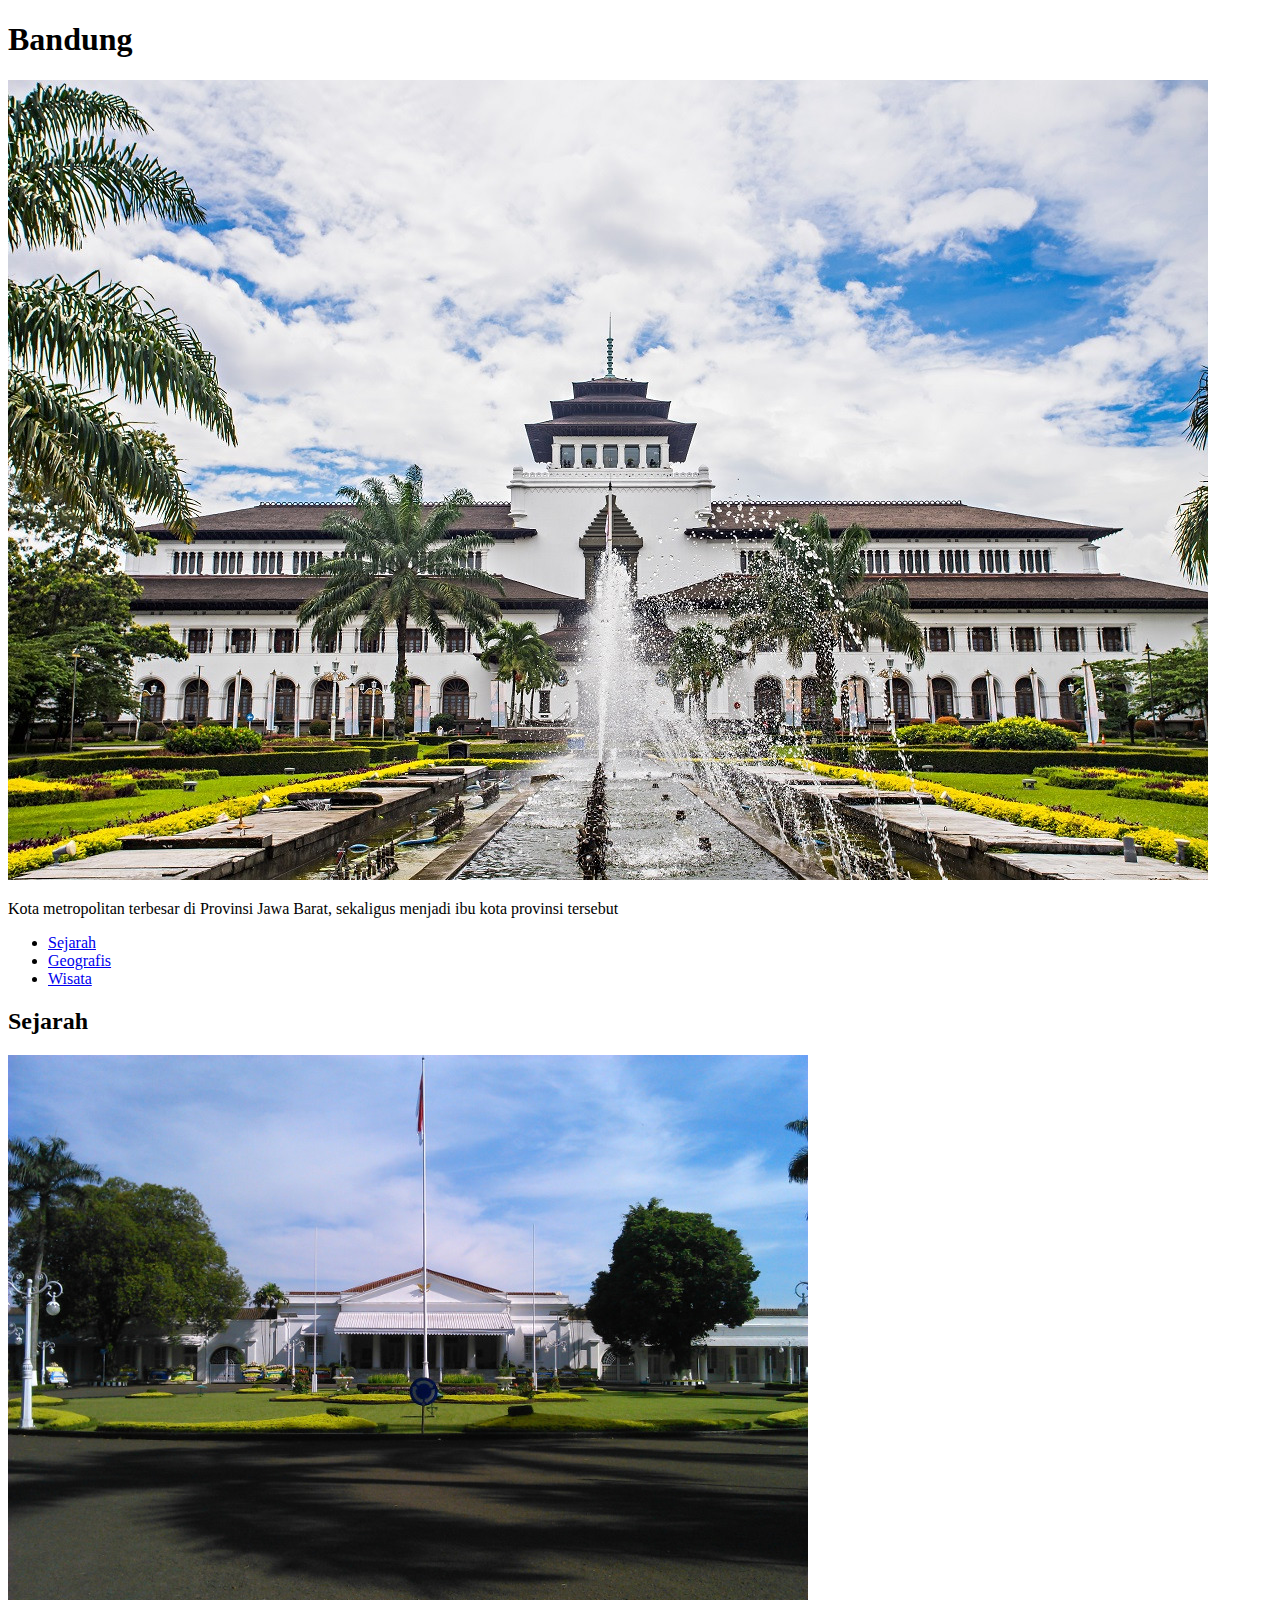
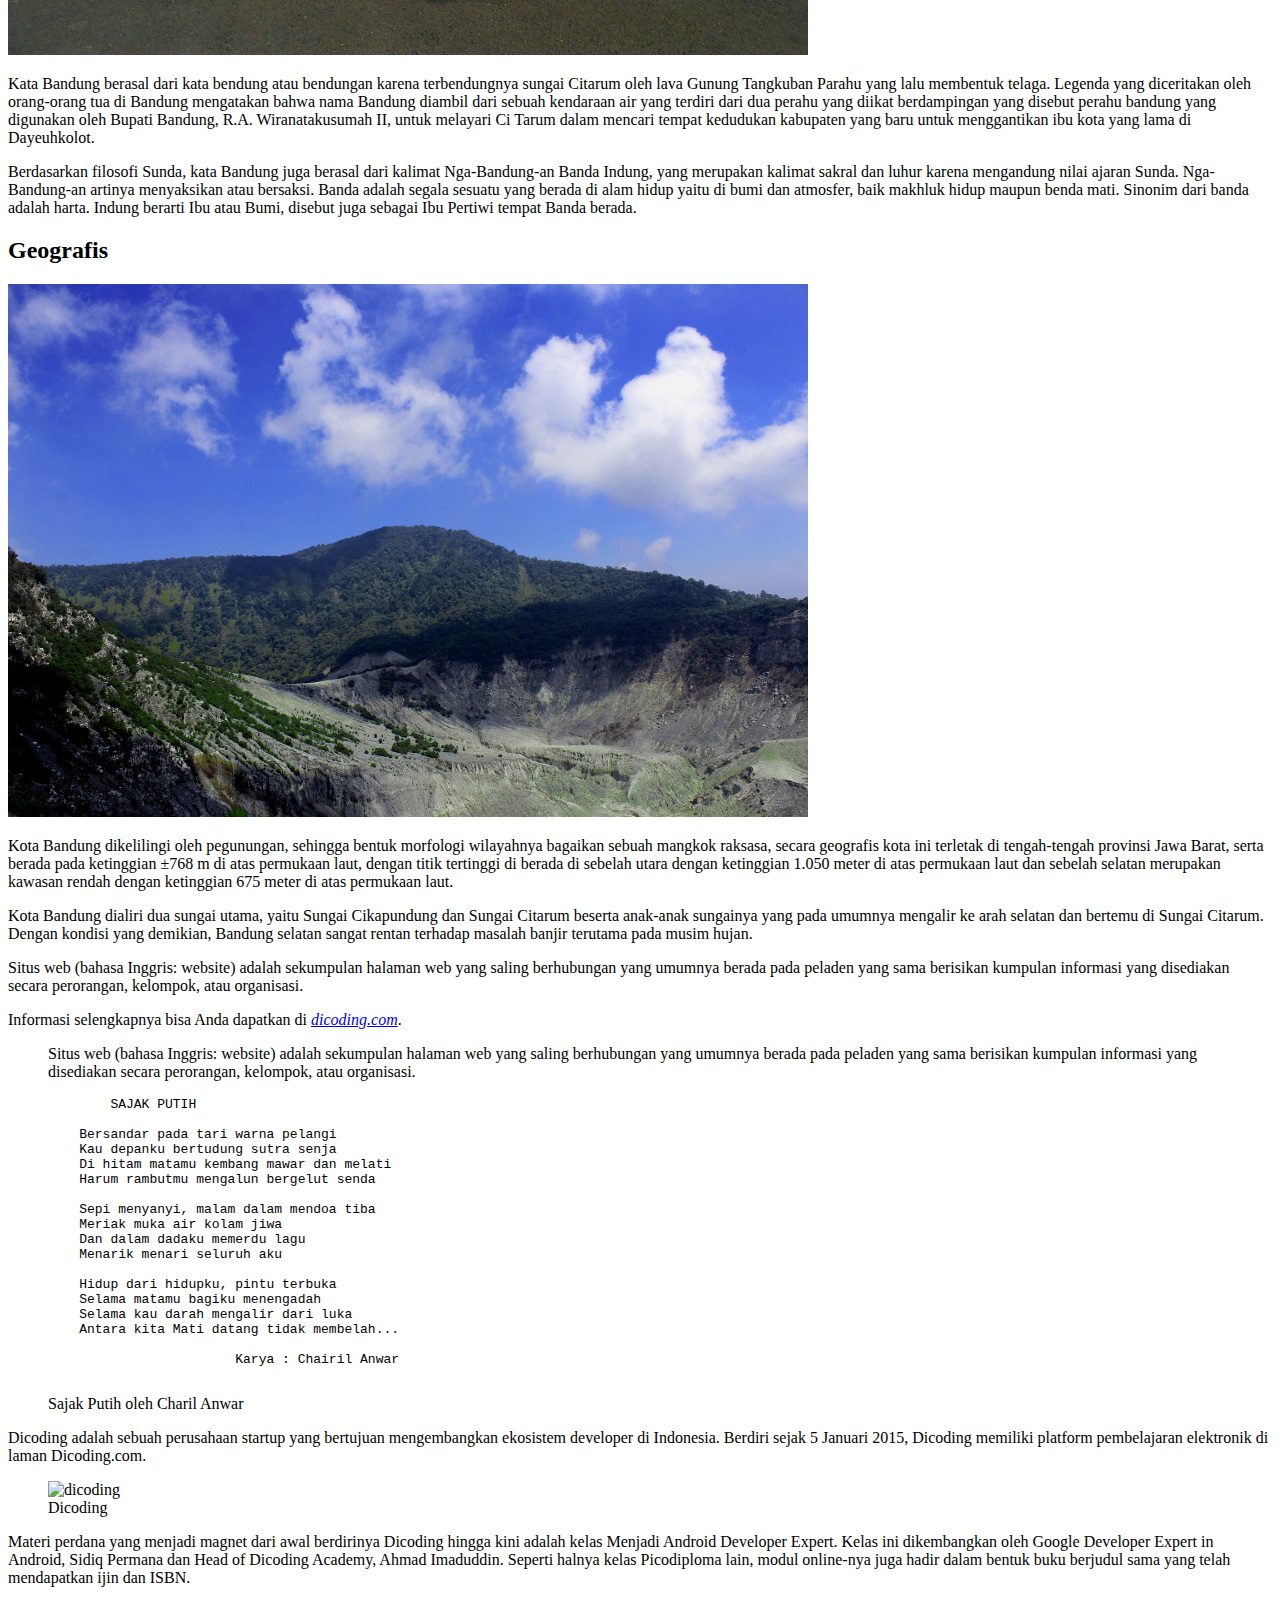
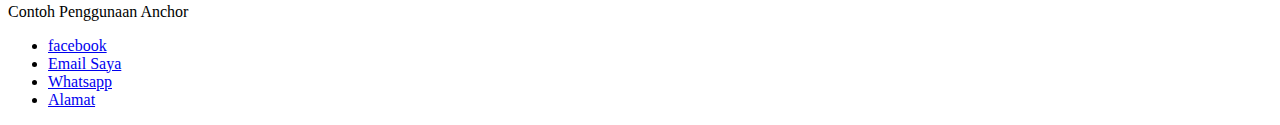
==== index.html @ b92b29f2 "#1 | Rizal Syaepulloh | Add Navbar" ====
<!DOCTYPE html>
<html lang="en">
<head>
    <meta charset="UTF-8">
    <meta http-equiv="X-UA-Compatible" content="IE=edge">
    <meta name="viewport" content="width=device-width, initial-scale=1.0">
    <title>Document</title>
</head>
<body>
    <h1>Bandung</h1>
    <img src="assets/image/gedung-sate.jpg" alt="Gedung Sate">
    <p>Kota metropolitan terbesar di Provinsi Jawa Barat, sekaligus menjadi ibu kota provinsi tersebut</p>
    <ul>
        <li><a href="#sejarah">Sejarah</a></li>
        <li><a href="#geografis">Geografis</a></li>
        <li><a href="#wisata">Wisata</a></li>
    </ul>
    <h2 id="sejarah">Sejarah</h2>
    <img src="assets/image/history.jpg" alt="History">
    <p>Kata Bandung berasal dari kata bendung atau bendungan karena terbendungnya sungai Citarum oleh lava Gunung Tangkuban Parahu yang lalu membentuk telaga. Legenda yang diceritakan oleh orang-orang tua di Bandung mengatakan bahwa nama Bandung diambil dari sebuah kendaraan air yang terdiri dari dua perahu yang diikat berdampingan yang disebut perahu bandung yang digunakan oleh Bupati Bandung, R.A. Wiranatakusumah II, untuk melayari Ci Tarum dalam mencari tempat kedudukan kabupaten yang baru untuk menggantikan ibu kota yang lama di Dayeuhkolot.</p>
    <p>Berdasarkan filosofi Sunda, kata Bandung juga berasal dari kalimat Nga-Bandung-an Banda Indung, yang merupakan kalimat sakral dan luhur karena mengandung nilai ajaran Sunda. Nga-Bandung-an artinya menyaksikan atau bersaksi. Banda adalah segala sesuatu yang berada di alam hidup yaitu di bumi dan atmosfer, baik makhluk hidup maupun benda mati. Sinonim dari banda adalah harta. Indung berarti Ibu atau Bumi, disebut juga sebagai Ibu Pertiwi tempat Banda berada.</p>
    
    <h2 id="geografis">Geografis</h2>
    <img src="assets/image/geografis.jpg" alt="Geografis">
    <p>Kota Bandung dikelilingi oleh pegunungan, sehingga bentuk morfologi wilayahnya bagaikan sebuah mangkok raksasa, secara geografis kota ini terletak di tengah-tengah provinsi Jawa Barat, serta berada pada ketinggian ±768 m di atas permukaan laut, dengan titik tertinggi di berada di sebelah utara dengan ketinggian 1.050 meter di atas permukaan laut dan sebelah selatan merupakan kawasan rendah dengan ketinggian 675 meter di atas permukaan laut.</p>
    <p>Kota Bandung dialiri dua sungai utama, yaitu Sungai Cikapundung dan Sungai Citarum beserta anak-anak sungainya yang pada umumnya mengalir ke arah selatan dan bertemu di Sungai Citarum. Dengan kondisi yang demikian, Bandung selatan sangat rentan terhadap masalah banjir terutama pada musim hujan.</p>

    <!--Teks Terformat
    Long Quotations-->
    <p>Situs web (bahasa Inggris: website) adalah sekumpulan halaman web yang saling berhubungan yang umumnya berada pada peladen yang sama berisikan kumpulan informasi yang disediakan secara perorangan, kelompok, atau organisasi.</p>
    
    <p>Informasi selengkapnya bisa Anda dapatkan di <cite><a href="https://dicoding.com">dicoding.com</a></cite>.</p>

    <blockquote cite="https://id.wikipedia.org/wiki/Situs_web">
        <p>Situs web (bahasa Inggris: website) adalah sekumpulan halaman web yang saling berhubungan yang umumnya   berada pada peladen yang sama berisikan kumpulan informasi yang disediakan secara perorangan, kelompok, atau organisasi.</p>
    </blockquote>

    <!--Preformatted Text-->
    <figure>
    <pre>
        SAJAK PUTIH
 
    Bersandar pada tari warna pelangi
    Kau depanku bertudung sutra senja
    Di hitam matamu kembang mawar dan melati
    Harum rambutmu mengalun bergelut senda
 
    Sepi menyanyi, malam dalam mendoa tiba
    Meriak muka air kolam jiwa
    Dan dalam dadaku memerdu lagu
    Menarik menari seluruh aku
    
    Hidup dari hidupku, pintu terbuka
    Selama matamu bagiku menengadah
    Selama kau darah mengalir dari luka
    Antara kita Mati datang tidak membelah...
 
                        Karya : Chairil Anwar
    </pre>
    <figcaption>Sajak Putih oleh Charil Anwar</figcaption>
    </figure>

    <!--Figure-->
    <p>Dicoding adalah sebuah perusahaan startup yang bertujuan mengembangkan ekosistem developer di Indonesia.
        Berdiri sejak 5 Januari 2015, Dicoding memiliki platform pembelajaran elektronik di laman Dicoding.com.
    </p>

    <figure>
        <img src="https://i.imgur.com/cs2BJzw.jpg" alt="dicoding" width="200px">
        <figcaption>Dicoding</figcaption>
    </figure>

    <p>Materi perdana yang menjadi magnet dari awal berdirinya Dicoding hingga kini adalah kelas Menjadi Android Developer
        Expert. Kelas ini dikembangkan oleh Google Developer Expert in Android, Sidiq Permana dan Head of Dicoding Academy,
        Ahmad Imaduddin. Seperti halnya kelas Picodiploma lain, modul online-nya juga hadir dalam bentuk buku berjudul sama
        yang telah mendapatkan ijin dan ISBN.
    </p>

    <p>Contoh Penggunaan Anchor</p>
    <ul>
        <li><a href="https://www.facebook.com/">facebook</a></li>
        <li><a href="rizallexy21@gmail.com">Email Saya</a></li>
        <li><a href="Wa:+6281904377804">Whatsapp</a></li>
        <li><a href="#address">Alamat</a></li>
    </ul>

</body>
</html>
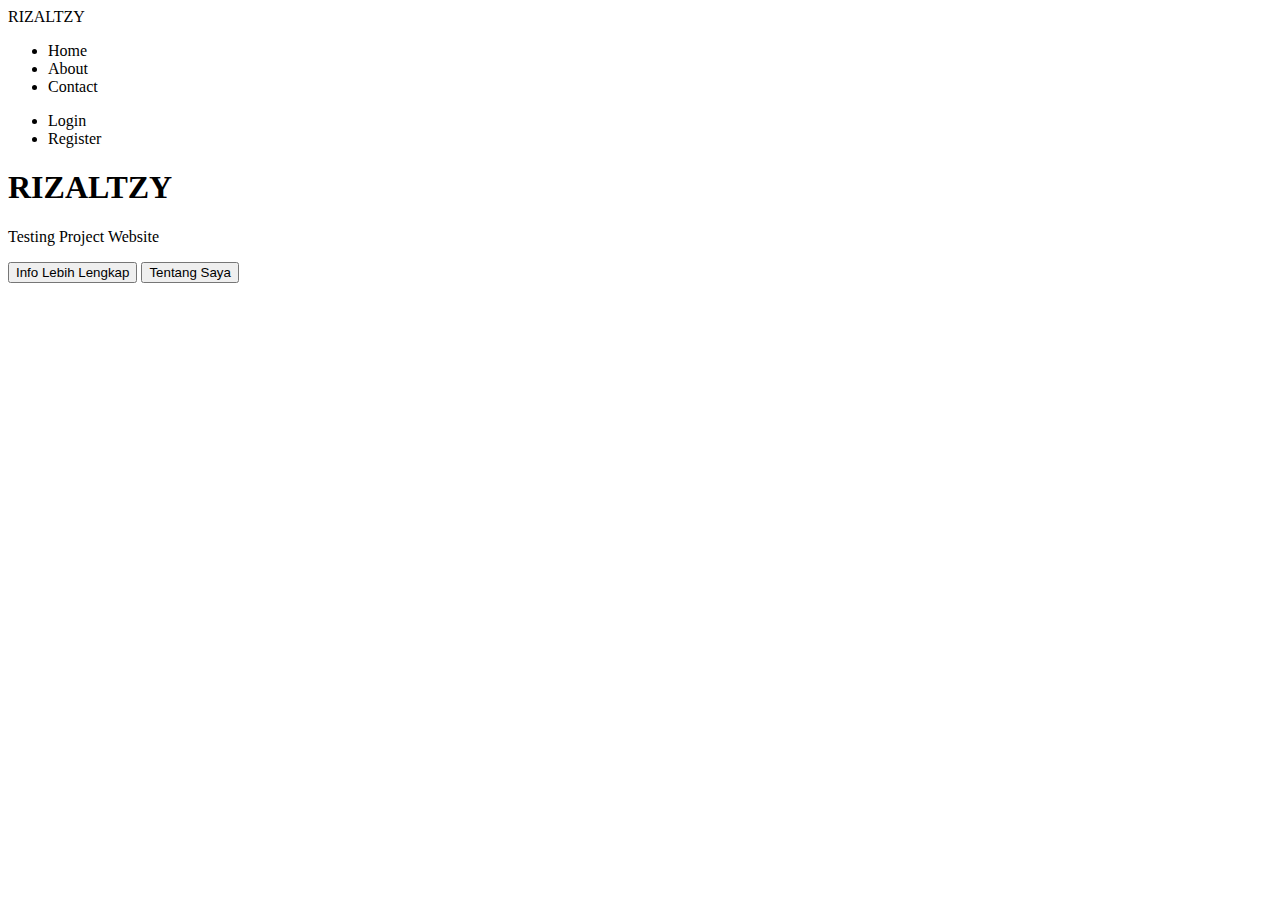
==== commit aa6144c3: "#2 | Maulana Sodiqin | Fixing Folder & File Structure" ====
--- a/index.html
+++ b/index.html
@@ -1,88 +1,42 @@
 <!DOCTYPE html>
 <html lang="en">
-<head>
-    <meta charset="UTF-8">
-    <meta http-equiv="X-UA-Compatible" content="IE=edge">
-    <meta name="viewport" content="width=device-width, initial-scale=1.0">
-    <title>Document</title>
-</head>
-<body>
-    <h1>Bandung</h1>
-    <img src="assets/image/gedung-sate.jpg" alt="Gedung Sate">
-    <p>Kota metropolitan terbesar di Provinsi Jawa Barat, sekaligus menjadi ibu kota provinsi tersebut</p>
-    <ul>
-        <li><a href="#sejarah">Sejarah</a></li>
-        <li><a href="#geografis">Geografis</a></li>
-        <li><a href="#wisata">Wisata</a></li>
-    </ul>
-    <h2 id="sejarah">Sejarah</h2>
-    <img src="assets/image/history.jpg" alt="History">
-    <p>Kata Bandung berasal dari kata bendung atau bendungan karena terbendungnya sungai Citarum oleh lava Gunung Tangkuban Parahu yang lalu membentuk telaga. Legenda yang diceritakan oleh orang-orang tua di Bandung mengatakan bahwa nama Bandung diambil dari sebuah kendaraan air yang terdiri dari dua perahu yang diikat berdampingan yang disebut perahu bandung yang digunakan oleh Bupati Bandung, R.A. Wiranatakusumah II, untuk melayari Ci Tarum dalam mencari tempat kedudukan kabupaten yang baru untuk menggantikan ibu kota yang lama di Dayeuhkolot.</p>
-    <p>Berdasarkan filosofi Sunda, kata Bandung juga berasal dari kalimat Nga-Bandung-an Banda Indung, yang merupakan kalimat sakral dan luhur karena mengandung nilai ajaran Sunda. Nga-Bandung-an artinya menyaksikan atau bersaksi. Banda adalah segala sesuatu yang berada di alam hidup yaitu di bumi dan atmosfer, baik makhluk hidup maupun benda mati. Sinonim dari banda adalah harta. Indung berarti Ibu atau Bumi, disebut juga sebagai Ibu Pertiwi tempat Banda berada.</p>
-    
-    <h2 id="geografis">Geografis</h2>
-    <img src="assets/image/geografis.jpg" alt="Geografis">
-    <p>Kota Bandung dikelilingi oleh pegunungan, sehingga bentuk morfologi wilayahnya bagaikan sebuah mangkok raksasa, secara geografis kota ini terletak di tengah-tengah provinsi Jawa Barat, serta berada pada ketinggian ±768 m di atas permukaan laut, dengan titik tertinggi di berada di sebelah utara dengan ketinggian 1.050 meter di atas permukaan laut dan sebelah selatan merupakan kawasan rendah dengan ketinggian 675 meter di atas permukaan laut.</p>
-    <p>Kota Bandung dialiri dua sungai utama, yaitu Sungai Cikapundung dan Sungai Citarum beserta anak-anak sungainya yang pada umumnya mengalir ke arah selatan dan bertemu di Sungai Citarum. Dengan kondisi yang demikian, Bandung selatan sangat rentan terhadap masalah banjir terutama pada musim hujan.</p>
+  <head>
+    <meta charset="UTF-8" />
+    <meta http-equiv="X-UA-Compatible" content="IE=edge" />
+    <meta name="viewport" content="width=device-width, initial-scale=1.0" />
+    <title>RIZALTZY</title>
+    <link rel="stylesheet" href="project/styles.css" />
+  </head>
 
-    <!--Teks Terformat
-    Long Quotations-->
-    <p>Situs web (bahasa Inggris: website) adalah sekumpulan halaman web yang saling berhubungan yang umumnya berada pada peladen yang sama berisikan kumpulan informasi yang disediakan secara perorangan, kelompok, atau organisasi.</p>
-    
-    <p>Informasi selengkapnya bisa Anda dapatkan di <cite><a href="https://dicoding.com">dicoding.com</a></cite>.</p>
-
-    <blockquote cite="https://id.wikipedia.org/wiki/Situs_web">
-        <p>Situs web (bahasa Inggris: website) adalah sekumpulan halaman web yang saling berhubungan yang umumnya   berada pada peladen yang sama berisikan kumpulan informasi yang disediakan secara perorangan, kelompok, atau organisasi.</p>
-    </blockquote>
-
-    <!--Preformatted Text-->
-    <figure>
-    <pre>
-        SAJAK PUTIH
- 
-    Bersandar pada tari warna pelangi
-    Kau depanku bertudung sutra senja
-    Di hitam matamu kembang mawar dan melati
-    Harum rambutmu mengalun bergelut senda
- 
-    Sepi menyanyi, malam dalam mendoa tiba
-    Meriak muka air kolam jiwa
-    Dan dalam dadaku memerdu lagu
-    Menarik menari seluruh aku
-    
-    Hidup dari hidupku, pintu terbuka
-    Selama matamu bagiku menengadah
-    Selama kau darah mengalir dari luka
-    Antara kita Mati datang tidak membelah...
- 
-                        Karya : Chairil Anwar
-    </pre>
-    <figcaption>Sajak Putih oleh Charil Anwar</figcaption>
-    </figure>
-
-    <!--Figure-->
-    <p>Dicoding adalah sebuah perusahaan startup yang bertujuan mengembangkan ekosistem developer di Indonesia.
-        Berdiri sejak 5 Januari 2015, Dicoding memiliki platform pembelajaran elektronik di laman Dicoding.com.
-    </p>
-
-    <figure>
-        <img src="https://i.imgur.com/cs2BJzw.jpg" alt="dicoding" width="200px">
-        <figcaption>Dicoding</figcaption>
-    </figure>
-
-    <p>Materi perdana yang menjadi magnet dari awal berdirinya Dicoding hingga kini adalah kelas Menjadi Android Developer
-        Expert. Kelas ini dikembangkan oleh Google Developer Expert in Android, Sidiq Permana dan Head of Dicoding Academy,
-        Ahmad Imaduddin. Seperti halnya kelas Picodiploma lain, modul online-nya juga hadir dalam bentuk buku berjudul sama
-        yang telah mendapatkan ijin dan ISBN.
-    </p>
-
-    <p>Contoh Penggunaan Anchor</p>
-    <ul>
-        <li><a href="https://www.facebook.com/">facebook</a></li>
-        <li><a href="rizallexy21@gmail.com">Email Saya</a></li>
-        <li><a href="Wa:+6281904377804">Whatsapp</a></li>
-        <li><a href="#address">Alamat</a></li>
-    </ul>
-
-</body>
+  <body>
+    <header id="head">
+      <nav class="navbar">
+        <div class="nav-item">
+          <label class="nav-logo">RIZALTZY</label>
+          <ul class="nav-link">
+            <li class="nav-button">Home</li>
+            <li class="nav-button">About</li>
+            <li class="nav-button">Contact</li>
+          </ul>
+        </div>
+        <ul class="nav-link">
+          <li class="nav-auth login">Login</li>
+          <li class="nav-auth register">Register</li>
+        </ul>
+      </nav>
+    </header>
+    <main id="main">
+      <div class="container">
+        <div class="main-text">
+          <h1 class="main-title">RIZALTZY</h1>
+          <p class="main-desc">Testing Project Website</p>
+        </div>
+        <div class="main-button">
+          <button class="btn btn-primary">Info Lebih Lengkap</button>
+          <button class="btn btn-secondary">Tentang Saya</button>
+        </div>
+      </div>
+    </main>
+    <footer></footer>
+  </body>
 </html>
